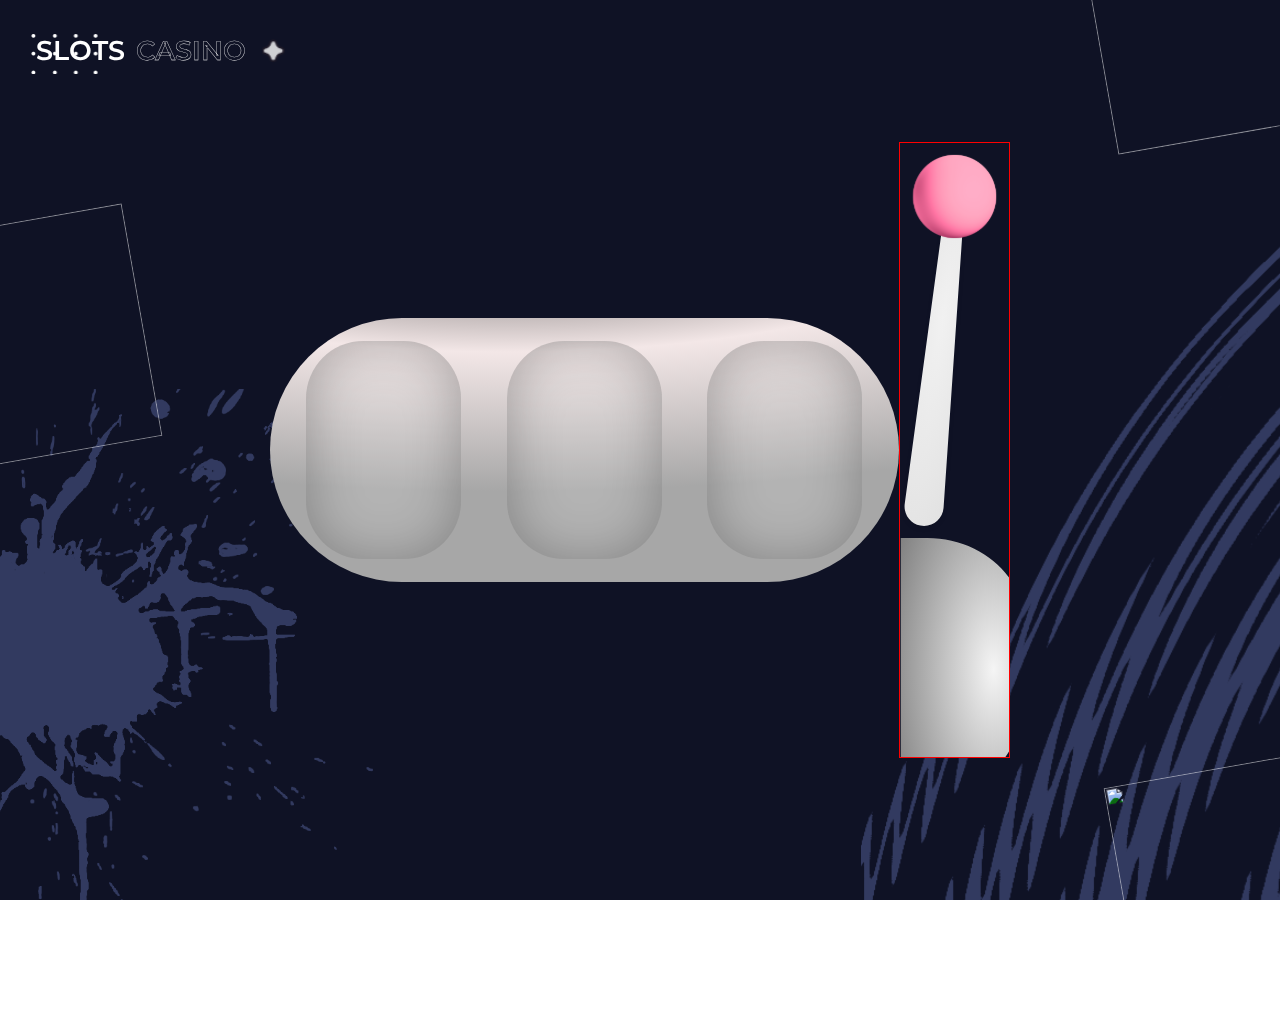
==== slots/html/index.html @ 0abb0600 "inital commit" ====
<!DOCTYPE html>
<html lang="en">
  <head>
    <meta charset="UTF-8" />
    <meta name="viewport" content="width=device-width, initial-scale=1.0" />

    <!--=============== STYLE PRELOAD ===============-->
    <link rel="preload" as="style" href="css/reset.css" />
    <link rel="preload" as="style" href="css/style.min.css" />

    <!--=============== CSS ===============-->
    <link rel="stylesheet" href="./css/reset.css" />
    <link rel="stylesheet" href="./css/style.min.css" />

    <script src="https://cdn.jsdelivr.net/npm/vue@2"></script>

    <title>Slots | --Ax-#0018 & axero44</title>
  </head>
  <body>
    <div class="content" v-if="show">
      <img src="./assets/left_splash.svg" alt="" class="left_splash" />
      <div class="right_splash"></div>
      <img src="./assets/coin.svg" alt="" class="coin left" />
      <img src="./assets/coin.svg" alt="" class="coin top_right" />
      <img src="./assets/coin.svg" alt="" class="coin bottom_right" />

      <div class="top_wrapper">
        <div class="dots"></div>
        <div class="text_wrapper">
          <div class="title">SLOTS</div>
        </div>
        <img src="./assets/star.svg" alt="" class="star" />
      </div>

      <div class="slot_wrapper">
        <div class="slot_machine">
          <div class="wheels_wrapper">
            <div class="wheel"></div>
            <div class="wheel"></div>
            <div class="wheel"></div>
          </div>
        </div>
        <div class="lever_wrapper">
          <img src="./assets/lever.svg" alt="" class="lever" />
          <div class="lever_base"></div>
        </div>
      </div>

      <!-- <img src="./assets/lever.svg" alt="" id="lever" /> -->
    </div>

    <!--=============== JQUERY ===============-->
    <script src="https://code.jquery.com/jquery-3.7.1.min.js"></script>

    <!--=============== MAIN JS ===============-->
    <script src="js/main.js"></script>
  </body>
</html>
---- slots/html/css/style.min.css ----
@import"https://fonts.googleapis.com/css2?family=Montserrat:ital,wght@0,100..900;1,100..900&display=swap";*{margin:0;padding:0;-webkit-user-select:none;-moz-user-select:none;-ms-user-select:none;user-select:none}html,body{width:100%;height:100%;overflow:hidden}.content{position:relative;display:-webkit-box;display:-ms-flexbox;display:flex;width:100%;height:100vh;background:#0f1225}.content .coin{position:absolute;width:20.226vw;height:18.443vw;z-index:1;-webkit-transform:rotate(-9.97deg);transform:rotate(-9.97deg);mix-blend-mode:hard-light}.content .coin.left{left:-9vw;top:17.5vw}.content .coin.top_right{top:-7.958vw;right:-5.874vw}.content .coin.bottom_right{bottom:-7.854vw;right:-7.906vw}.content .left_splash{position:absolute;width:72.396vw;height:40.052vw;left:-33.229vw;top:30.417vw;mix-blend-mode:soft-light}.content .right_splash{position:absolute;width:66.667vw;height:73.333vh;right:-33.906vw;bottom:0;background-image:url("../assets/right_splash.svg");-o-object-fit:fill;object-fit:fill;background-repeat:no-repeat;mix-blend-mode:soft-light}.content .top_wrapper{left:2.448vw;top:2.448vw;position:relative;width:19.583vw;height:3.125vw;display:-webkit-box;display:-ms-flexbox;display:flex;-webkit-box-align:center;-ms-flex-align:center;align-items:center}.content .top_wrapper .dots{left:0;top:.2vw;position:absolute;width:5.729vw;height:3.125vw;background-image:url("../assets/dots.png");-o-object-fit:cover;object-fit:cover;background-repeat:no-repeat}.content .top_wrapper .text_wrapper{margin-left:.4vw;overflow:visible}.content .top_wrapper .text_wrapper .title{font-family:"Montserrat";font-style:normal;font-weight:600;font-size:2.083vw;line-height:2.552vw;text-transform:uppercase;color:#fff}.content .top_wrapper .text_wrapper .title::after{margin-left:.8vw;content:"CASINO";z-index:-1;color:rgba(0,0,0,0);-webkit-text-stroke-width:.025vw;-webkit-text-stroke-color:#fff;font-family:"Montserrat";font-style:normal;font-weight:600;font-size:2.083vw;line-height:2.552vw}.content .top_wrapper .star{margin-left:1.302vw;width:1.771vw;height:1.875vw}.content .slot_wrapper{position:absolute;width:100%;height:100%;display:-webkit-box;display:-ms-flexbox;display:flex;-webkit-box-pack:center;-ms-flex-pack:center;justify-content:center;-webkit-box-align:center;-ms-flex-align:center;align-items:center}.content .slot_wrapper .slot_machine{position:relative;display:-webkit-box;display:-ms-flexbox;display:flex;-webkit-box-align:center;-ms-flex-align:center;align-items:center;-webkit-box-pack:center;-ms-flex-pack:center;justify-content:center;width:49.143vw;height:20.624vw;background:radial-gradient(157.89% 106.56% at 37.86% -41.04%, #383838 0%, #f3e7e7 50.6%, #a7a7a7 100%);border-radius:12.135vw;z-index:3}.content .slot_wrapper .slot_machine .wheels_wrapper{display:-webkit-box;display:-ms-flexbox;display:flex;-ms-flex-wrap:nowrap;flex-wrap:nowrap;-webkit-column-gap:3.578vw;-moz-column-gap:3.578vw;column-gap:3.578vw}.content .slot_wrapper .slot_machine .wheels_wrapper .wheel{width:12.105vw;height:17.058vw;background:rgba(230,230,230,.2);-webkit-box-shadow:inset 0px .208vw 4.167vw rgba(0,0,0,.28);box-shadow:inset 0px .208vw 4.167vw rgba(0,0,0,.28);border-radius:4.479vw}.content .slot_wrapper .lever_wrapper{position:relative;display:block;border:1px solid red}.content .slot_wrapper .lever_wrapper .lever_base{width:8.558vw;height:17.235vw;background-image:url("../assets/lever_base.svg");-o-object-fit:cover;object-fit:cover;background-repeat:no-repeat}#lever{position:absolute;top:5.208vw;right:5.208vw;-webkit-transform-origin:top right;transform-origin:top right;-webkit-transition:-webkit-transform .3s ease-in-out;transition:-webkit-transform .3s ease-in-out;transition:transform .3s ease-in-out;transition:transform .3s ease-in-out, -webkit-transform .3s ease-in-out}
---- slots/html/css/style.min.css ----
@import"https://fonts.googleapis.com/css2?family=Montserrat:ital,wght@0,100..900;1,100..900&display=swap";*{margin:0;padding:0;-webkit-user-select:none;-moz-user-select:none;-ms-user-select:none;user-select:none}html,body{width:100%;height:100%;overflow:hidden}.content{position:relative;display:-webkit-box;display:-ms-flexbox;display:flex;width:100%;height:100vh;background:#0f1225}.content .coin{position:absolute;width:20.226vw;height:18.443vw;z-index:1;-webkit-transform:rotate(-9.97deg);transform:rotate(-9.97deg);mix-blend-mode:hard-light}.content .coin.left{left:-9vw;top:17.5vw}.content .coin.top_right{top:-7.958vw;right:-5.874vw}.content .coin.bottom_right{bottom:-7.854vw;right:-7.906vw}.content .left_splash{position:absolute;width:72.396vw;height:40.052vw;left:-33.229vw;top:30.417vw;mix-blend-mode:soft-light}.content .right_splash{position:absolute;width:66.667vw;height:73.333vh;right:-33.906vw;bottom:0;background-image:url("../assets/right_splash.svg");-o-object-fit:fill;object-fit:fill;background-repeat:no-repeat;mix-blend-mode:soft-light}.content .top_wrapper{left:2.448vw;top:2.448vw;position:relative;width:19.583vw;height:3.125vw;display:-webkit-box;display:-ms-flexbox;display:flex;-webkit-box-align:center;-ms-flex-align:center;align-items:center}.content .top_wrapper .dots{left:0;top:.2vw;position:absolute;width:5.729vw;height:3.125vw;background-image:url("../assets/dots.png");-o-object-fit:cover;object-fit:cover;background-repeat:no-repeat}.content .top_wrapper .text_wrapper{margin-left:.4vw;overflow:visible}.content .top_wrapper .text_wrapper .title{font-family:"Montserrat";font-style:normal;font-weight:600;font-size:2.083vw;line-height:2.552vw;text-transform:uppercase;color:#fff}.content .top_wrapper .text_wrapper .title::after{margin-left:.8vw;content:"CASINO";z-index:-1;color:rgba(0,0,0,0);-webkit-text-stroke-width:.025vw;-webkit-text-stroke-color:#fff;font-family:"Montserrat";font-style:normal;font-weight:600;font-size:2.083vw;line-height:2.552vw}.content .top_wrapper .star{margin-left:1.302vw;width:1.771vw;height:1.875vw}.content .slot_wrapper{position:absolute;width:100%;height:100%;display:-webkit-box;display:-ms-flexbox;display:flex;-webkit-box-pack:center;-ms-flex-pack:center;justify-content:center;-webkit-box-align:center;-ms-flex-align:center;align-items:center}.content .slot_wrapper .slot_machine{position:relative;display:-webkit-box;display:-ms-flexbox;display:flex;-webkit-box-align:center;-ms-flex-align:center;align-items:center;-webkit-box-pack:center;-ms-flex-pack:center;justify-content:center;width:49.143vw;height:20.624vw;background:radial-gradient(157.89% 106.56% at 37.86% -41.04%, #383838 0%, #f3e7e7 50.6%, #a7a7a7 100%);border-radius:12.135vw;z-index:3}.content .slot_wrapper .slot_machine .wheels_wrapper{display:-webkit-box;display:-ms-flexbox;display:flex;-ms-flex-wrap:nowrap;flex-wrap:nowrap;-webkit-column-gap:3.578vw;-moz-column-gap:3.578vw;column-gap:3.578vw}.content .slot_wrapper .slot_machine .wheels_wrapper .wheel{width:12.105vw;height:17.058vw;background:rgba(230,230,230,.2);-webkit-box-shadow:inset 0px .208vw 4.167vw rgba(0,0,0,.28);box-shadow:inset 0px .208vw 4.167vw rgba(0,0,0,.28);border-radius:4.479vw}.content .slot_wrapper .lever_wrapper{position:relative;display:block;border:1px solid red}.content .slot_wrapper .lever_wrapper .lever_base{width:8.558vw;height:17.235vw;background-image:url("../assets/lever_base.svg");-o-object-fit:cover;object-fit:cover;background-repeat:no-repeat}#lever{position:absolute;top:5.208vw;right:5.208vw;-webkit-transform-origin:top right;transform-origin:top right;-webkit-transition:-webkit-transform .3s ease-in-out;transition:-webkit-transform .3s ease-in-out;transition:transform .3s ease-in-out;transition:transform .3s ease-in-out, -webkit-transform .3s ease-in-out}
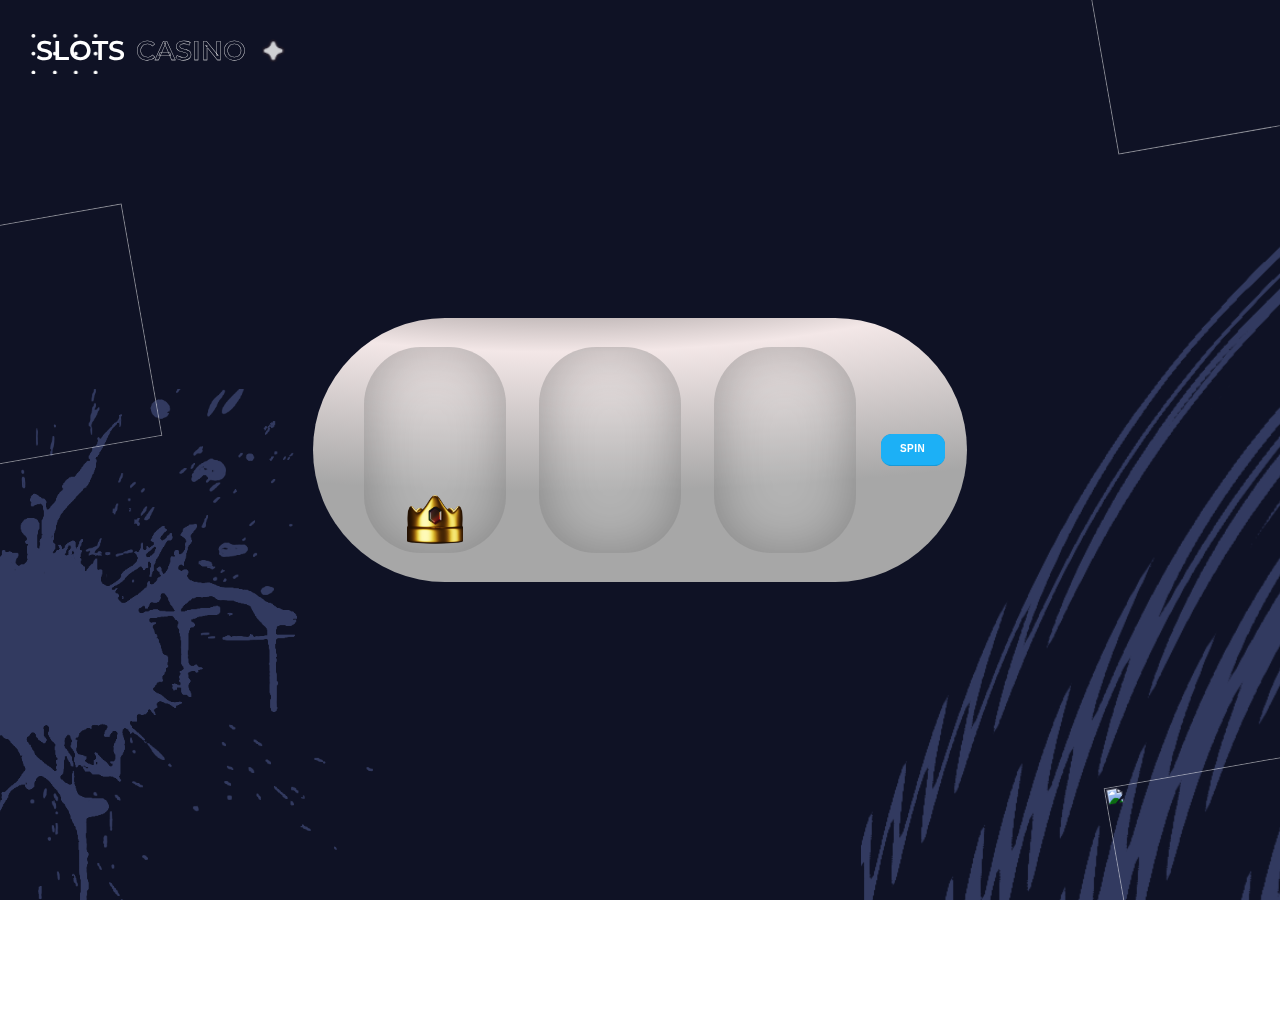
==== commit c1db76ea: "Add spin button + spin animations on the wheels" ====
--- a/slots/html/index.html
+++ b/slots/html/index.html
@@ -35,14 +35,25 @@
       <div class="slot_wrapper">
         <div class="slot_machine">
           <div class="wheels_wrapper">
-            <div class="wheel"></div>
-            <div class="wheel"></div>
-            <div class="wheel"></div>
+            <div class="wheel">
+              <div class="inside">
+                <img src="./assets/icons/crown.png" alt="" />
+                <img src="./assets/icons/umbrella.png" alt="" />
+                <img src="./assets/icons/flame.png" alt="" />
+              </div>
+            </div>
+            <div class="wheel">
+              <div class="inside"></div>
+            </div>
+            <div class="wheel">
+              <div class="inside"></div>
+            </div>
           </div>
-        </div>
-        <div class="lever_wrapper">
-          <img src="./assets/lever.svg" alt="" class="lever" />
-          <div class="lever_base"></div>
+          <div class="slot_button_wrapper">
+            <button class="spin_btn" role="button" @click="startSpin">
+              Spin
+            </button>
+          </div>
         </div>
       </div>
 
--- a/slots/html/css/style.min.css
+++ b/slots/html/css/style.min.css
@@ -1 +1 @@
-@import"https://fonts.googleapis.com/css2?family=Montserrat:ital,wght@0,100..900;1,100..900&display=swap";*{margin:0;padding:0;-webkit-user-select:none;-moz-user-select:none;-ms-user-select:none;user-select:none}html,body{width:100%;height:100%;overflow:hidden}.content{position:relative;display:-webkit-box;display:-ms-flexbox;display:flex;width:100%;height:100vh;background:#0f1225}.content .coin{position:absolute;width:20.226vw;height:18.443vw;z-index:1;-webkit-transform:rotate(-9.97deg);transform:rotate(-9.97deg);mix-blend-mode:hard-light}.content .coin.left{left:-9vw;top:17.5vw}.content .coin.top_right{top:-7.958vw;right:-5.874vw}.content .coin.bottom_right{bottom:-7.854vw;right:-7.906vw}.content .left_splash{position:absolute;width:72.396vw;height:40.052vw;left:-33.229vw;top:30.417vw;mix-blend-mode:soft-light}.content .right_splash{position:absolute;width:66.667vw;height:73.333vh;right:-33.906vw;bottom:0;background-image:url("../assets/right_splash.svg");-o-object-fit:fill;object-fit:fill;background-repeat:no-repeat;mix-blend-mode:soft-light}.content .top_wrapper{left:2.448vw;top:2.448vw;position:relative;width:19.583vw;height:3.125vw;display:-webkit-box;display:-ms-flexbox;display:flex;-webkit-box-align:center;-ms-flex-align:center;align-items:center}.content .top_wrapper .dots{left:0;top:.2vw;position:absolute;width:5.729vw;height:3.125vw;background-image:url("../assets/dots.png");-o-object-fit:cover;object-fit:cover;background-repeat:no-repeat}.content .top_wrapper .text_wrapper{margin-left:.4vw;overflow:visible}.content .top_wrapper .text_wrapper .title{font-family:"Montserrat";font-style:normal;font-weight:600;font-size:2.083vw;line-height:2.552vw;text-transform:uppercase;color:#fff}.content .top_wrapper .text_wrapper .title::after{margin-left:.8vw;content:"CASINO";z-index:-1;color:rgba(0,0,0,0);-webkit-text-stroke-width:.025vw;-webkit-text-stroke-color:#fff;font-family:"Montserrat";font-style:normal;font-weight:600;font-size:2.083vw;line-height:2.552vw}.content .top_wrapper .star{margin-left:1.302vw;width:1.771vw;height:1.875vw}.content .slot_wrapper{position:absolute;width:100%;height:100%;display:-webkit-box;display:-ms-flexbox;display:flex;-webkit-box-pack:center;-ms-flex-pack:center;justify-content:center;-webkit-box-align:center;-ms-flex-align:center;align-items:center}.content .slot_wrapper .slot_machine{position:relative;display:-webkit-box;display:-ms-flexbox;display:flex;-webkit-box-align:center;-ms-flex-align:center;align-items:center;-webkit-box-pack:center;-ms-flex-pack:center;justify-content:center;width:49.143vw;height:20.624vw;background:radial-gradient(157.89% 106.56% at 37.86% -41.04%, #383838 0%, #f3e7e7 50.6%, #a7a7a7 100%);border-radius:12.135vw;z-index:3}.content .slot_wrapper .slot_machine .wheels_wrapper{display:-webkit-box;display:-ms-flexbox;display:flex;-ms-flex-wrap:nowrap;flex-wrap:nowrap;-webkit-column-gap:3.578vw;-moz-column-gap:3.578vw;column-gap:3.578vw}.content .slot_wrapper .slot_machine .wheels_wrapper .wheel{width:12.105vw;height:17.058vw;background:rgba(230,230,230,.2);-webkit-box-shadow:inset 0px .208vw 4.167vw rgba(0,0,0,.28);box-shadow:inset 0px .208vw 4.167vw rgba(0,0,0,.28);border-radius:4.479vw}.content .slot_wrapper .lever_wrapper{position:relative;display:block;border:1px solid red}.content .slot_wrapper .lever_wrapper .lever_base{width:8.558vw;height:17.235vw;background-image:url("../assets/lever_base.svg");-o-object-fit:cover;object-fit:cover;background-repeat:no-repeat}#lever{position:absolute;top:5.208vw;right:5.208vw;-webkit-transform-origin:top right;transform-origin:top right;-webkit-transition:-webkit-transform .3s ease-in-out;transition:-webkit-transform .3s ease-in-out;transition:transform .3s ease-in-out;transition:transform .3s ease-in-out, -webkit-transform .3s ease-in-out}+@import"https://fonts.googleapis.com/css2?family=Montserrat:ital,wght@0,100..900;1,100..900&display=swap";*{margin:0;padding:0;-webkit-user-select:none;-moz-user-select:none;-ms-user-select:none;user-select:none}html,body{width:100%;height:100%;overflow:hidden}.content{position:relative;display:-webkit-box;display:-ms-flexbox;display:flex;width:100%;height:100vh;background:#0f1225}.content .coin{position:absolute;width:20.226vw;height:18.443vw;z-index:1;-webkit-transform:rotate(-9.97deg);transform:rotate(-9.97deg);mix-blend-mode:hard-light}.content .coin.left{left:-9vw;top:17.5vw}.content .coin.top_right{top:-7.958vw;right:-5.874vw}.content .coin.bottom_right{bottom:-7.854vw;right:-7.906vw}.content .left_splash{position:absolute;width:72.396vw;height:40.052vw;left:-33.229vw;top:30.417vw;mix-blend-mode:soft-light}.content .right_splash{position:absolute;width:66.667vw;height:73.333vh;right:-33.906vw;bottom:0;background-image:url("../assets/right_splash.svg");-o-object-fit:fill;object-fit:fill;background-repeat:no-repeat;mix-blend-mode:soft-light}.content .top_wrapper{left:2.448vw;top:2.448vw;position:relative;width:19.583vw;height:3.125vw;display:-webkit-box;display:-ms-flexbox;display:flex;-webkit-box-align:center;-ms-flex-align:center;align-items:center}.content .top_wrapper .dots{left:0;top:.2vw;position:absolute;width:5.729vw;height:3.125vw;background-image:url("../assets/dots.png");-o-object-fit:cover;object-fit:cover;background-repeat:no-repeat}.content .top_wrapper .text_wrapper{margin-left:.4vw;overflow:visible}.content .top_wrapper .text_wrapper .title{font-family:"Montserrat";font-style:normal;font-weight:600;font-size:2.083vw;line-height:2.552vw;text-transform:uppercase;color:#fff}.content .top_wrapper .text_wrapper .title::after{margin-left:.8vw;content:"CASINO";z-index:-1;color:rgba(0,0,0,0);-webkit-text-stroke-width:.025vw;-webkit-text-stroke-color:#fff;font-family:"Montserrat";font-style:normal;font-weight:600;font-size:2.083vw;line-height:2.552vw}.content .top_wrapper .star{margin-left:1.302vw;width:1.771vw;height:1.875vw}.content .slot_wrapper{position:absolute;width:100%;height:100%;display:-webkit-box;display:-ms-flexbox;display:flex;-webkit-box-pack:center;-ms-flex-pack:center;justify-content:center;-webkit-box-align:center;-ms-flex-align:center;align-items:center}.content .slot_wrapper .slot_machine{position:relative;display:-webkit-box;display:-ms-flexbox;display:flex;-webkit-box-align:center;-ms-flex-align:center;align-items:center;width:51.143vw;height:20.624vw;background:radial-gradient(157.89% 106.56% at 37.86% -41.04%, #383838 0%, #f3e7e7 50.6%, #a7a7a7 100%);border-radius:12.135vw;z-index:3}.content .slot_wrapper .slot_machine .wheels_wrapper{margin-left:4vw;display:-webkit-box;display:-ms-flexbox;display:flex;-ms-flex-wrap:nowrap;flex-wrap:nowrap;-webkit-column-gap:2.578vw;-moz-column-gap:2.578vw;column-gap:2.578vw}.content .slot_wrapper .slot_machine .wheels_wrapper .wheel{position:relative;width:11.105vw;height:16.058vw;background:rgba(230,230,230,.2);-webkit-box-shadow:inset 0vw .208vw 4.167vw rgba(0,0,0,.28);box-shadow:inset 0vw .208vw 4.167vw rgba(0,0,0,.28);border-radius:4.479vw;overflow:hidden}.content .slot_wrapper .slot_machine .wheels_wrapper .wheel .inside{width:100%;height:500%;position:absolute;display:grid;grid-template-columns:1fr;-webkit-box-pack:center;-ms-flex-pack:center;justify-content:center;top:0%}.content .slot_wrapper .slot_machine .wheels_wrapper .wheel .inside img{margin:auto;width:4.344vw;height:5.344vw}@-webkit-keyframes spin{0%{-webkit-transform:translateY(0);transform:translateY(0)}100%{-webkit-transform:translateY(-100%);transform:translateY(-100%)}}@keyframes spin{0%{-webkit-transform:translateY(0);transform:translateY(0)}100%{-webkit-transform:translateY(-100%);transform:translateY(-100%)}}.content .slot_wrapper .slot_button_wrapper{position:relative;width:5vw;margin-left:1.902vw}.content .slot_wrapper .slot_button_wrapper .spin_btn{-webkit-appearance:button;-moz-appearance:button;appearance:button;background-color:#1899d6;border:solid rgba(0,0,0,0);border-radius:.833vw;border-width:0 0 .208vw;-webkit-box-sizing:border-box;box-sizing:border-box;color:#fff;cursor:pointer;display:inline-block;font-family:din-round,sans-serif;font-size:.781vw;font-weight:700;letter-spacing:.042vw;line-height:1.042vw;margin:0;outline:none;overflow:visible;padding:.677vw .833vw;text-align:center;text-transform:uppercase;-ms-touch-action:manipulation;touch-action:manipulation;-webkit-transform:translateZ(0);transform:translateZ(0);-webkit-transition:-webkit-filter .2s;transition:-webkit-filter .2s;transition:filter .2s;transition:filter .2s, -webkit-filter .2s;-moz-user-select:none;-ms-user-select:none;user-select:none;-webkit-user-select:none;vertical-align:middle;white-space:nowrap;width:100%}.content .slot_wrapper .slot_button_wrapper .spin_btn:after{background-clip:padding-box;background-color:#1cb0f6;border:solid rgba(0,0,0,0);border-radius:.833vw;border-width:0 0 .208vw;bottom:-0.208vw;content:"";left:0;position:absolute;right:0;top:0;z-index:-1}.content .slot_wrapper .slot_button_wrapper .spin_btn:main,.content .slot_wrapper .slot_button_wrapper .spin_btn:focus{-webkit-user-select:auto;-moz-user-select:auto;-ms-user-select:auto;user-select:auto}.content .slot_wrapper .slot_button_wrapper .spin_btn:hover:not(:disabled){filter:brightness(1.1);-webkit-filter:brightness(1.1)}.content .slot_wrapper .slot_button_wrapper .spin_btn:disabled{cursor:auto}.content .slot_wrapper .slot_button_wrapper .spin_btn:active{border-width:.208vw 0 0;background:none}--- a/slots/html/css/style.min.css
+++ b/slots/html/css/style.min.css
@@ -1 +1 @@
-@import"https://fonts.googleapis.com/css2?family=Montserrat:ital,wght@0,100..900;1,100..900&display=swap";*{margin:0;padding:0;-webkit-user-select:none;-moz-user-select:none;-ms-user-select:none;user-select:none}html,body{width:100%;height:100%;overflow:hidden}.content{position:relative;display:-webkit-box;display:-ms-flexbox;display:flex;width:100%;height:100vh;background:#0f1225}.content .coin{position:absolute;width:20.226vw;height:18.443vw;z-index:1;-webkit-transform:rotate(-9.97deg);transform:rotate(-9.97deg);mix-blend-mode:hard-light}.content .coin.left{left:-9vw;top:17.5vw}.content .coin.top_right{top:-7.958vw;right:-5.874vw}.content .coin.bottom_right{bottom:-7.854vw;right:-7.906vw}.content .left_splash{position:absolute;width:72.396vw;height:40.052vw;left:-33.229vw;top:30.417vw;mix-blend-mode:soft-light}.content .right_splash{position:absolute;width:66.667vw;height:73.333vh;right:-33.906vw;bottom:0;background-image:url("../assets/right_splash.svg");-o-object-fit:fill;object-fit:fill;background-repeat:no-repeat;mix-blend-mode:soft-light}.content .top_wrapper{left:2.448vw;top:2.448vw;position:relative;width:19.583vw;height:3.125vw;display:-webkit-box;display:-ms-flexbox;display:flex;-webkit-box-align:center;-ms-flex-align:center;align-items:center}.content .top_wrapper .dots{left:0;top:.2vw;position:absolute;width:5.729vw;height:3.125vw;background-image:url("../assets/dots.png");-o-object-fit:cover;object-fit:cover;background-repeat:no-repeat}.content .top_wrapper .text_wrapper{margin-left:.4vw;overflow:visible}.content .top_wrapper .text_wrapper .title{font-family:"Montserrat";font-style:normal;font-weight:600;font-size:2.083vw;line-height:2.552vw;text-transform:uppercase;color:#fff}.content .top_wrapper .text_wrapper .title::after{margin-left:.8vw;content:"CASINO";z-index:-1;color:rgba(0,0,0,0);-webkit-text-stroke-width:.025vw;-webkit-text-stroke-color:#fff;font-family:"Montserrat";font-style:normal;font-weight:600;font-size:2.083vw;line-height:2.552vw}.content .top_wrapper .star{margin-left:1.302vw;width:1.771vw;height:1.875vw}.content .slot_wrapper{position:absolute;width:100%;height:100%;display:-webkit-box;display:-ms-flexbox;display:flex;-webkit-box-pack:center;-ms-flex-pack:center;justify-content:center;-webkit-box-align:center;-ms-flex-align:center;align-items:center}.content .slot_wrapper .slot_machine{position:relative;display:-webkit-box;display:-ms-flexbox;display:flex;-webkit-box-align:center;-ms-flex-align:center;align-items:center;-webkit-box-pack:center;-ms-flex-pack:center;justify-content:center;width:49.143vw;height:20.624vw;background:radial-gradient(157.89% 106.56% at 37.86% -41.04%, #383838 0%, #f3e7e7 50.6%, #a7a7a7 100%);border-radius:12.135vw;z-index:3}.content .slot_wrapper .slot_machine .wheels_wrapper{display:-webkit-box;display:-ms-flexbox;display:flex;-ms-flex-wrap:nowrap;flex-wrap:nowrap;-webkit-column-gap:3.578vw;-moz-column-gap:3.578vw;column-gap:3.578vw}.content .slot_wrapper .slot_machine .wheels_wrapper .wheel{width:12.105vw;height:17.058vw;background:rgba(230,230,230,.2);-webkit-box-shadow:inset 0px .208vw 4.167vw rgba(0,0,0,.28);box-shadow:inset 0px .208vw 4.167vw rgba(0,0,0,.28);border-radius:4.479vw}.content .slot_wrapper .lever_wrapper{position:relative;display:block;border:1px solid red}.content .slot_wrapper .lever_wrapper .lever_base{width:8.558vw;height:17.235vw;background-image:url("../assets/lever_base.svg");-o-object-fit:cover;object-fit:cover;background-repeat:no-repeat}#lever{position:absolute;top:5.208vw;right:5.208vw;-webkit-transform-origin:top right;transform-origin:top right;-webkit-transition:-webkit-transform .3s ease-in-out;transition:-webkit-transform .3s ease-in-out;transition:transform .3s ease-in-out;transition:transform .3s ease-in-out, -webkit-transform .3s ease-in-out}+@import"https://fonts.googleapis.com/css2?family=Montserrat:ital,wght@0,100..900;1,100..900&display=swap";*{margin:0;padding:0;-webkit-user-select:none;-moz-user-select:none;-ms-user-select:none;user-select:none}html,body{width:100%;height:100%;overflow:hidden}.content{position:relative;display:-webkit-box;display:-ms-flexbox;display:flex;width:100%;height:100vh;background:#0f1225}.content .coin{position:absolute;width:20.226vw;height:18.443vw;z-index:1;-webkit-transform:rotate(-9.97deg);transform:rotate(-9.97deg);mix-blend-mode:hard-light}.content .coin.left{left:-9vw;top:17.5vw}.content .coin.top_right{top:-7.958vw;right:-5.874vw}.content .coin.bottom_right{bottom:-7.854vw;right:-7.906vw}.content .left_splash{position:absolute;width:72.396vw;height:40.052vw;left:-33.229vw;top:30.417vw;mix-blend-mode:soft-light}.content .right_splash{position:absolute;width:66.667vw;height:73.333vh;right:-33.906vw;bottom:0;background-image:url("../assets/right_splash.svg");-o-object-fit:fill;object-fit:fill;background-repeat:no-repeat;mix-blend-mode:soft-light}.content .top_wrapper{left:2.448vw;top:2.448vw;position:relative;width:19.583vw;height:3.125vw;display:-webkit-box;display:-ms-flexbox;display:flex;-webkit-box-align:center;-ms-flex-align:center;align-items:center}.content .top_wrapper .dots{left:0;top:.2vw;position:absolute;width:5.729vw;height:3.125vw;background-image:url("../assets/dots.png");-o-object-fit:cover;object-fit:cover;background-repeat:no-repeat}.content .top_wrapper .text_wrapper{margin-left:.4vw;overflow:visible}.content .top_wrapper .text_wrapper .title{font-family:"Montserrat";font-style:normal;font-weight:600;font-size:2.083vw;line-height:2.552vw;text-transform:uppercase;color:#fff}.content .top_wrapper .text_wrapper .title::after{margin-left:.8vw;content:"CASINO";z-index:-1;color:rgba(0,0,0,0);-webkit-text-stroke-width:.025vw;-webkit-text-stroke-color:#fff;font-family:"Montserrat";font-style:normal;font-weight:600;font-size:2.083vw;line-height:2.552vw}.content .top_wrapper .star{margin-left:1.302vw;width:1.771vw;height:1.875vw}.content .slot_wrapper{position:absolute;width:100%;height:100%;display:-webkit-box;display:-ms-flexbox;display:flex;-webkit-box-pack:center;-ms-flex-pack:center;justify-content:center;-webkit-box-align:center;-ms-flex-align:center;align-items:center}.content .slot_wrapper .slot_machine{position:relative;display:-webkit-box;display:-ms-flexbox;display:flex;-webkit-box-align:center;-ms-flex-align:center;align-items:center;width:51.143vw;height:20.624vw;background:radial-gradient(157.89% 106.56% at 37.86% -41.04%, #383838 0%, #f3e7e7 50.6%, #a7a7a7 100%);border-radius:12.135vw;z-index:3}.content .slot_wrapper .slot_machine .wheels_wrapper{margin-left:4vw;display:-webkit-box;display:-ms-flexbox;display:flex;-ms-flex-wrap:nowrap;flex-wrap:nowrap;-webkit-column-gap:2.578vw;-moz-column-gap:2.578vw;column-gap:2.578vw}.content .slot_wrapper .slot_machine .wheels_wrapper .wheel{position:relative;width:11.105vw;height:16.058vw;background:rgba(230,230,230,.2);-webkit-box-shadow:inset 0vw .208vw 4.167vw rgba(0,0,0,.28);box-shadow:inset 0vw .208vw 4.167vw rgba(0,0,0,.28);border-radius:4.479vw;overflow:hidden}.content .slot_wrapper .slot_machine .wheels_wrapper .wheel .inside{width:100%;height:500%;position:absolute;display:grid;grid-template-columns:1fr;-webkit-box-pack:center;-ms-flex-pack:center;justify-content:center;top:0%}.content .slot_wrapper .slot_machine .wheels_wrapper .wheel .inside img{margin:auto;width:4.344vw;height:5.344vw}@-webkit-keyframes spin{0%{-webkit-transform:translateY(0);transform:translateY(0)}100%{-webkit-transform:translateY(-100%);transform:translateY(-100%)}}@keyframes spin{0%{-webkit-transform:translateY(0);transform:translateY(0)}100%{-webkit-transform:translateY(-100%);transform:translateY(-100%)}}.content .slot_wrapper .slot_button_wrapper{position:relative;width:5vw;margin-left:1.902vw}.content .slot_wrapper .slot_button_wrapper .spin_btn{-webkit-appearance:button;-moz-appearance:button;appearance:button;background-color:#1899d6;border:solid rgba(0,0,0,0);border-radius:.833vw;border-width:0 0 .208vw;-webkit-box-sizing:border-box;box-sizing:border-box;color:#fff;cursor:pointer;display:inline-block;font-family:din-round,sans-serif;font-size:.781vw;font-weight:700;letter-spacing:.042vw;line-height:1.042vw;margin:0;outline:none;overflow:visible;padding:.677vw .833vw;text-align:center;text-transform:uppercase;-ms-touch-action:manipulation;touch-action:manipulation;-webkit-transform:translateZ(0);transform:translateZ(0);-webkit-transition:-webkit-filter .2s;transition:-webkit-filter .2s;transition:filter .2s;transition:filter .2s, -webkit-filter .2s;-moz-user-select:none;-ms-user-select:none;user-select:none;-webkit-user-select:none;vertical-align:middle;white-space:nowrap;width:100%}.content .slot_wrapper .slot_button_wrapper .spin_btn:after{background-clip:padding-box;background-color:#1cb0f6;border:solid rgba(0,0,0,0);border-radius:.833vw;border-width:0 0 .208vw;bottom:-0.208vw;content:"";left:0;position:absolute;right:0;top:0;z-index:-1}.content .slot_wrapper .slot_button_wrapper .spin_btn:main,.content .slot_wrapper .slot_button_wrapper .spin_btn:focus{-webkit-user-select:auto;-moz-user-select:auto;-ms-user-select:auto;user-select:auto}.content .slot_wrapper .slot_button_wrapper .spin_btn:hover:not(:disabled){filter:brightness(1.1);-webkit-filter:brightness(1.1)}.content .slot_wrapper .slot_button_wrapper .spin_btn:disabled{cursor:auto}.content .slot_wrapper .slot_button_wrapper .spin_btn:active{border-width:.208vw 0 0;background:none}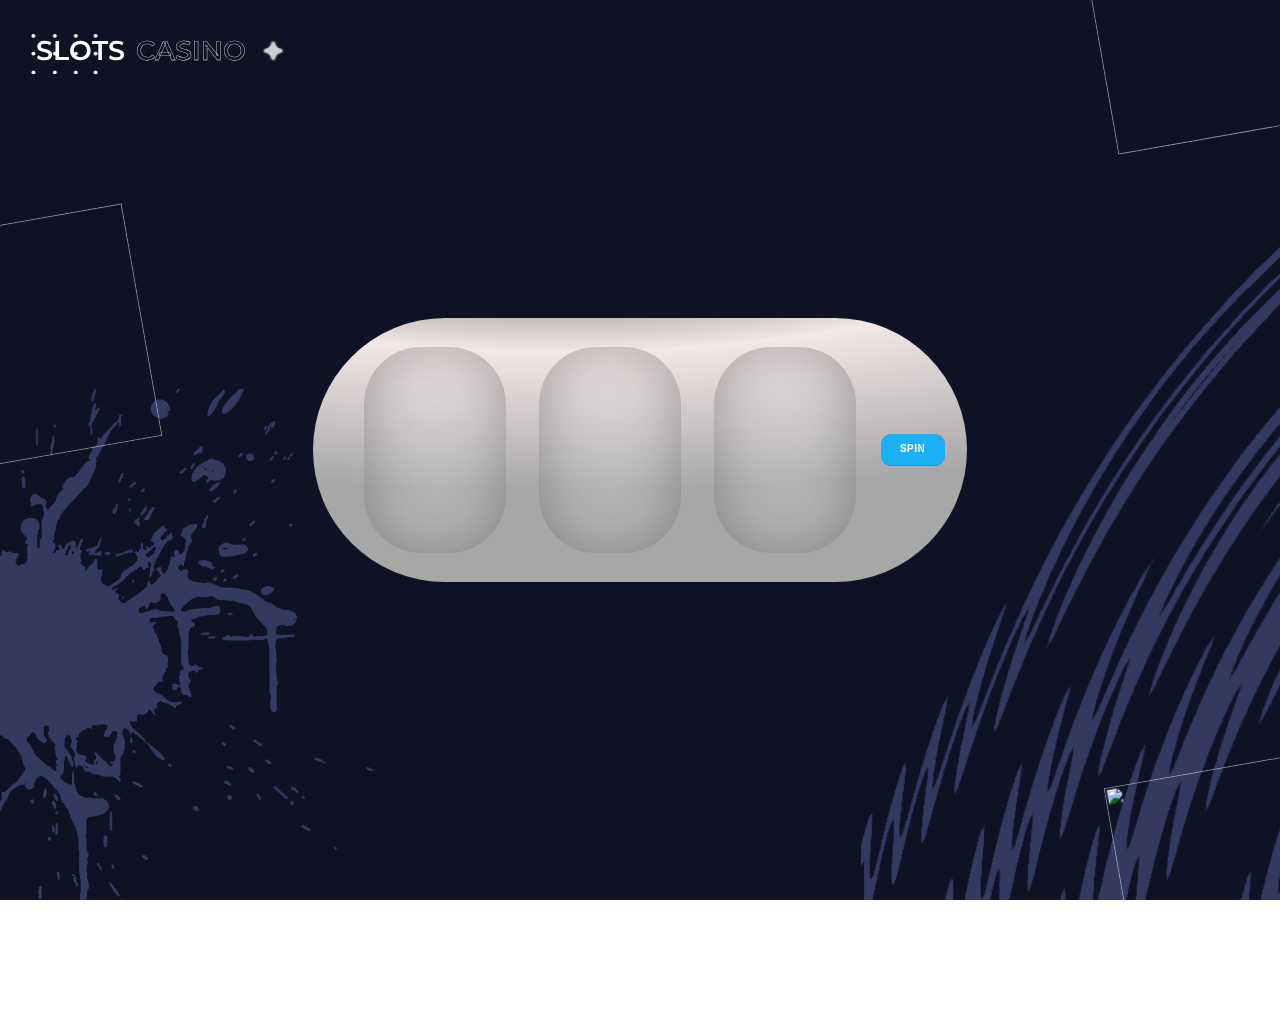
==== commit 59e2e367: "Improved animations + Config file for customization" ====
--- a/slots/html/index.html
+++ b/slots/html/index.html
@@ -36,11 +36,7 @@
         <div class="slot_machine">
           <div class="wheels_wrapper">
             <div class="wheel">
-              <div class="inside">
-                <img src="./assets/icons/crown.png" alt="" />
-                <img src="./assets/icons/umbrella.png" alt="" />
-                <img src="./assets/icons/flame.png" alt="" />
-              </div>
+              <div class="inside"></div>
             </div>
             <div class="wheel">
               <div class="inside"></div>
@@ -64,6 +60,7 @@
     <script src="https://code.jquery.com/jquery-3.7.1.min.js"></script>
 
     <!--=============== MAIN JS ===============-->
+    <script src="js/config.js"></script>
     <script src="js/main.js"></script>
   </body>
 </html>
--- a/slots/html/css/style.min.css
+++ b/slots/html/css/style.min.css
@@ -1 +1 @@
-@import"https://fonts.googleapis.com/css2?family=Montserrat:ital,wght@0,100..900;1,100..900&display=swap";*{margin:0;padding:0;-webkit-user-select:none;-moz-user-select:none;-ms-user-select:none;user-select:none}html,body{width:100%;height:100%;overflow:hidden}.content{position:relative;display:-webkit-box;display:-ms-flexbox;display:flex;width:100%;height:100vh;background:#0f1225}.content .coin{position:absolute;width:20.226vw;height:18.443vw;z-index:1;-webkit-transform:rotate(-9.97deg);transform:rotate(-9.97deg);mix-blend-mode:hard-light}.content .coin.left{left:-9vw;top:17.5vw}.content .coin.top_right{top:-7.958vw;right:-5.874vw}.content .coin.bottom_right{bottom:-7.854vw;right:-7.906vw}.content .left_splash{position:absolute;width:72.396vw;height:40.052vw;left:-33.229vw;top:30.417vw;mix-blend-mode:soft-light}.content .right_splash{position:absolute;width:66.667vw;height:73.333vh;right:-33.906vw;bottom:0;background-image:url("../assets/right_splash.svg");-o-object-fit:fill;object-fit:fill;background-repeat:no-repeat;mix-blend-mode:soft-light}.content .top_wrapper{left:2.448vw;top:2.448vw;position:relative;width:19.583vw;height:3.125vw;display:-webkit-box;display:-ms-flexbox;display:flex;-webkit-box-align:center;-ms-flex-align:center;align-items:center}.content .top_wrapper .dots{left:0;top:.2vw;position:absolute;width:5.729vw;height:3.125vw;background-image:url("../assets/dots.png");-o-object-fit:cover;object-fit:cover;background-repeat:no-repeat}.content .top_wrapper .text_wrapper{margin-left:.4vw;overflow:visible}.content .top_wrapper .text_wrapper .title{font-family:"Montserrat";font-style:normal;font-weight:600;font-size:2.083vw;line-height:2.552vw;text-transform:uppercase;color:#fff}.content .top_wrapper .text_wrapper .title::after{margin-left:.8vw;content:"CASINO";z-index:-1;color:rgba(0,0,0,0);-webkit-text-stroke-width:.025vw;-webkit-text-stroke-color:#fff;font-family:"Montserrat";font-style:normal;font-weight:600;font-size:2.083vw;line-height:2.552vw}.content .top_wrapper .star{margin-left:1.302vw;width:1.771vw;height:1.875vw}.content .slot_wrapper{position:absolute;width:100%;height:100%;display:-webkit-box;display:-ms-flexbox;display:flex;-webkit-box-pack:center;-ms-flex-pack:center;justify-content:center;-webkit-box-align:center;-ms-flex-align:center;align-items:center}.content .slot_wrapper .slot_machine{position:relative;display:-webkit-box;display:-ms-flexbox;display:flex;-webkit-box-align:center;-ms-flex-align:center;align-items:center;width:51.143vw;height:20.624vw;background:radial-gradient(157.89% 106.56% at 37.86% -41.04%, #383838 0%, #f3e7e7 50.6%, #a7a7a7 100%);border-radius:12.135vw;z-index:3}.content .slot_wrapper .slot_machine .wheels_wrapper{margin-left:4vw;display:-webkit-box;display:-ms-flexbox;display:flex;-ms-flex-wrap:nowrap;flex-wrap:nowrap;-webkit-column-gap:2.578vw;-moz-column-gap:2.578vw;column-gap:2.578vw}.content .slot_wrapper .slot_machine .wheels_wrapper .wheel{position:relative;width:11.105vw;height:16.058vw;background:rgba(230,230,230,.2);-webkit-box-shadow:inset 0vw .208vw 4.167vw rgba(0,0,0,.28);box-shadow:inset 0vw .208vw 4.167vw rgba(0,0,0,.28);border-radius:4.479vw;overflow:hidden}.content .slot_wrapper .slot_machine .wheels_wrapper .wheel .inside{width:100%;height:500%;position:absolute;display:grid;grid-template-columns:1fr;-webkit-box-pack:center;-ms-flex-pack:center;justify-content:center;top:0%}.content .slot_wrapper .slot_machine .wheels_wrapper .wheel .inside img{margin:auto;width:4.344vw;height:5.344vw}@-webkit-keyframes spin{0%{-webkit-transform:translateY(0);transform:translateY(0)}100%{-webkit-transform:translateY(-100%);transform:translateY(-100%)}}@keyframes spin{0%{-webkit-transform:translateY(0);transform:translateY(0)}100%{-webkit-transform:translateY(-100%);transform:translateY(-100%)}}.content .slot_wrapper .slot_button_wrapper{position:relative;width:5vw;margin-left:1.902vw}.content .slot_wrapper .slot_button_wrapper .spin_btn{-webkit-appearance:button;-moz-appearance:button;appearance:button;background-color:#1899d6;border:solid rgba(0,0,0,0);border-radius:.833vw;border-width:0 0 .208vw;-webkit-box-sizing:border-box;box-sizing:border-box;color:#fff;cursor:pointer;display:inline-block;font-family:din-round,sans-serif;font-size:.781vw;font-weight:700;letter-spacing:.042vw;line-height:1.042vw;margin:0;outline:none;overflow:visible;padding:.677vw .833vw;text-align:center;text-transform:uppercase;-ms-touch-action:manipulation;touch-action:manipulation;-webkit-transform:translateZ(0);transform:translateZ(0);-webkit-transition:-webkit-filter .2s;transition:-webkit-filter .2s;transition:filter .2s;transition:filter .2s, -webkit-filter .2s;-moz-user-select:none;-ms-user-select:none;user-select:none;-webkit-user-select:none;vertical-align:middle;white-space:nowrap;width:100%}.content .slot_wrapper .slot_button_wrapper .spin_btn:after{background-clip:padding-box;background-color:#1cb0f6;border:solid rgba(0,0,0,0);border-radius:.833vw;border-width:0 0 .208vw;bottom:-0.208vw;content:"";left:0;position:absolute;right:0;top:0;z-index:-1}.content .slot_wrapper .slot_button_wrapper .spin_btn:main,.content .slot_wrapper .slot_button_wrapper .spin_btn:focus{-webkit-user-select:auto;-moz-user-select:auto;-ms-user-select:auto;user-select:auto}.content .slot_wrapper .slot_button_wrapper .spin_btn:hover:not(:disabled){filter:brightness(1.1);-webkit-filter:brightness(1.1)}.content .slot_wrapper .slot_button_wrapper .spin_btn:disabled{cursor:auto}.content .slot_wrapper .slot_button_wrapper .spin_btn:active{border-width:.208vw 0 0;background:none}+@import"https://fonts.googleapis.com/css2?family=Montserrat:ital,wght@0,100..900;1,100..900&display=swap";*{margin:0;padding:0;-webkit-user-select:none;-moz-user-select:none;-ms-user-select:none;user-select:none}html,body{width:100%;height:100%;overflow:hidden}.content{position:relative;display:-webkit-box;display:-ms-flexbox;display:flex;width:100%;height:100vh;background:#0f1225}.content .coin{position:absolute;width:20.226vw;height:18.443vw;z-index:1;-webkit-transform:rotate(-9.97deg);transform:rotate(-9.97deg);mix-blend-mode:hard-light}.content .coin.left{left:-9vw;top:17.5vw}.content .coin.top_right{top:-7.958vw;right:-5.874vw}.content .coin.bottom_right{bottom:-7.854vw;right:-7.906vw}.content .left_splash{position:absolute;width:72.396vw;height:40.052vw;left:-33.229vw;top:30.417vw;mix-blend-mode:soft-light}.content .right_splash{position:absolute;width:66.667vw;height:73.333vh;right:-33.906vw;bottom:0;background-image:url("../assets/right_splash.svg");-o-object-fit:fill;object-fit:fill;background-repeat:no-repeat;mix-blend-mode:soft-light}.content .top_wrapper{left:2.448vw;top:2.448vw;position:relative;width:19.583vw;height:3.125vw;display:-webkit-box;display:-ms-flexbox;display:flex;-webkit-box-align:center;-ms-flex-align:center;align-items:center}.content .top_wrapper .dots{left:0;top:.2vw;position:absolute;width:5.729vw;height:3.125vw;background-image:url("../assets/dots.png");-o-object-fit:cover;object-fit:cover;background-repeat:no-repeat}.content .top_wrapper .text_wrapper{margin-left:.4vw;overflow:visible}.content .top_wrapper .text_wrapper .title{font-family:"Montserrat";font-style:normal;font-weight:600;font-size:2.083vw;line-height:2.552vw;text-transform:uppercase;color:#fff}.content .top_wrapper .text_wrapper .title::after{margin-left:.8vw;content:"CASINO";z-index:-1;color:rgba(0,0,0,0);-webkit-text-stroke-width:.025vw;-webkit-text-stroke-color:#fff;font-family:"Montserrat";font-style:normal;font-weight:600;font-size:2.083vw;line-height:2.552vw}.content .top_wrapper .star{margin-left:1.302vw;width:1.771vw;height:1.875vw}.content .slot_wrapper{position:absolute;width:100%;height:100%;display:-webkit-box;display:-ms-flexbox;display:flex;-webkit-box-pack:center;-ms-flex-pack:center;justify-content:center;-webkit-box-align:center;-ms-flex-align:center;align-items:center}.content .slot_wrapper .slot_machine{position:relative;display:-webkit-box;display:-ms-flexbox;display:flex;-webkit-box-align:center;-ms-flex-align:center;align-items:center;width:51.143vw;height:20.624vw;background:radial-gradient(157.89% 106.56% at 37.86% -41.04%, #383838 0%, #f3e7e7 50.6%, #a7a7a7 100%);border-radius:12.135vw;z-index:3}.content .slot_wrapper .slot_machine .wheels_wrapper{margin-left:4vw;display:-webkit-box;display:-ms-flexbox;display:flex;-ms-flex-wrap:nowrap;flex-wrap:nowrap;-webkit-column-gap:2.578vw;-moz-column-gap:2.578vw;column-gap:2.578vw}.content .slot_wrapper .slot_machine .wheels_wrapper .wheel{position:relative;width:11.105vw;height:16.058vw;background:rgba(230,230,230,.2);-webkit-box-shadow:inset 0vw .208vw 4.167vw rgba(0,0,0,.28);box-shadow:inset 0vw .208vw 4.167vw rgba(0,0,0,.28);border-radius:4.479vw;overflow:hidden}.content .slot_wrapper .slot_machine .wheels_wrapper .wheel .inside{width:100%;height:500%;position:absolute;display:grid;grid-template-columns:1fr;-webkit-box-pack:center;-ms-flex-pack:center;justify-content:center;bottom:0%}.content .slot_wrapper .slot_machine .wheels_wrapper .wheel .inside img{margin:auto;width:4.344vw;height:5.344vw}@-webkit-keyframes spin{0%{-webkit-transform:translateY(0);transform:translateY(0)}100%{-webkit-transform:translateY(100%);transform:translateY(100%)}}@keyframes spin{0%{-webkit-transform:translateY(0);transform:translateY(0)}100%{-webkit-transform:translateY(100%);transform:translateY(100%)}}.content .slot_wrapper .slot_button_wrapper{position:relative;width:5vw;margin-left:1.902vw}.content .slot_wrapper .slot_button_wrapper .spin_btn{-webkit-appearance:button;-moz-appearance:button;appearance:button;background-color:#1899d6;border:solid rgba(0,0,0,0);border-radius:.833vw;border-width:0 0 .208vw;-webkit-box-sizing:border-box;box-sizing:border-box;color:#fff;cursor:pointer;display:inline-block;font-family:din-round,sans-serif;font-size:.781vw;font-weight:700;letter-spacing:.042vw;line-height:1.042vw;margin:0;outline:none;overflow:visible;padding:.677vw .833vw;text-align:center;text-transform:uppercase;-ms-touch-action:manipulation;touch-action:manipulation;-webkit-transform:translateZ(0);transform:translateZ(0);-webkit-transition:-webkit-filter .2s;transition:-webkit-filter .2s;transition:filter .2s;transition:filter .2s, -webkit-filter .2s;-moz-user-select:none;-ms-user-select:none;user-select:none;-webkit-user-select:none;vertical-align:middle;white-space:nowrap;width:100%}.content .slot_wrapper .slot_button_wrapper .spin_btn:after{background-clip:padding-box;background-color:#1cb0f6;border:solid rgba(0,0,0,0);border-radius:.833vw;border-width:0 0 .208vw;bottom:-0.208vw;content:"";left:0;position:absolute;right:0;top:0;z-index:-1}.content .slot_wrapper .slot_button_wrapper .spin_btn:main,.content .slot_wrapper .slot_button_wrapper .spin_btn:focus{-webkit-user-select:auto;-moz-user-select:auto;-ms-user-select:auto;user-select:auto}.content .slot_wrapper .slot_button_wrapper .spin_btn:hover:not(:disabled){filter:brightness(1.1);-webkit-filter:brightness(1.1)}.content .slot_wrapper .slot_button_wrapper .spin_btn:disabled{cursor:auto}.content .slot_wrapper .slot_button_wrapper .spin_btn:active{border-width:.208vw 0 0;background:none}--- a/slots/html/css/style.min.css
+++ b/slots/html/css/style.min.css
@@ -1 +1 @@
-@import"https://fonts.googleapis.com/css2?family=Montserrat:ital,wght@0,100..900;1,100..900&display=swap";*{margin:0;padding:0;-webkit-user-select:none;-moz-user-select:none;-ms-user-select:none;user-select:none}html,body{width:100%;height:100%;overflow:hidden}.content{position:relative;display:-webkit-box;display:-ms-flexbox;display:flex;width:100%;height:100vh;background:#0f1225}.content .coin{position:absolute;width:20.226vw;height:18.443vw;z-index:1;-webkit-transform:rotate(-9.97deg);transform:rotate(-9.97deg);mix-blend-mode:hard-light}.content .coin.left{left:-9vw;top:17.5vw}.content .coin.top_right{top:-7.958vw;right:-5.874vw}.content .coin.bottom_right{bottom:-7.854vw;right:-7.906vw}.content .left_splash{position:absolute;width:72.396vw;height:40.052vw;left:-33.229vw;top:30.417vw;mix-blend-mode:soft-light}.content .right_splash{position:absolute;width:66.667vw;height:73.333vh;right:-33.906vw;bottom:0;background-image:url("../assets/right_splash.svg");-o-object-fit:fill;object-fit:fill;background-repeat:no-repeat;mix-blend-mode:soft-light}.content .top_wrapper{left:2.448vw;top:2.448vw;position:relative;width:19.583vw;height:3.125vw;display:-webkit-box;display:-ms-flexbox;display:flex;-webkit-box-align:center;-ms-flex-align:center;align-items:center}.content .top_wrapper .dots{left:0;top:.2vw;position:absolute;width:5.729vw;height:3.125vw;background-image:url("../assets/dots.png");-o-object-fit:cover;object-fit:cover;background-repeat:no-repeat}.content .top_wrapper .text_wrapper{margin-left:.4vw;overflow:visible}.content .top_wrapper .text_wrapper .title{font-family:"Montserrat";font-style:normal;font-weight:600;font-size:2.083vw;line-height:2.552vw;text-transform:uppercase;color:#fff}.content .top_wrapper .text_wrapper .title::after{margin-left:.8vw;content:"CASINO";z-index:-1;color:rgba(0,0,0,0);-webkit-text-stroke-width:.025vw;-webkit-text-stroke-color:#fff;font-family:"Montserrat";font-style:normal;font-weight:600;font-size:2.083vw;line-height:2.552vw}.content .top_wrapper .star{margin-left:1.302vw;width:1.771vw;height:1.875vw}.content .slot_wrapper{position:absolute;width:100%;height:100%;display:-webkit-box;display:-ms-flexbox;display:flex;-webkit-box-pack:center;-ms-flex-pack:center;justify-content:center;-webkit-box-align:center;-ms-flex-align:center;align-items:center}.content .slot_wrapper .slot_machine{position:relative;display:-webkit-box;display:-ms-flexbox;display:flex;-webkit-box-align:center;-ms-flex-align:center;align-items:center;width:51.143vw;height:20.624vw;background:radial-gradient(157.89% 106.56% at 37.86% -41.04%, #383838 0%, #f3e7e7 50.6%, #a7a7a7 100%);border-radius:12.135vw;z-index:3}.content .slot_wrapper .slot_machine .wheels_wrapper{margin-left:4vw;display:-webkit-box;display:-ms-flexbox;display:flex;-ms-flex-wrap:nowrap;flex-wrap:nowrap;-webkit-column-gap:2.578vw;-moz-column-gap:2.578vw;column-gap:2.578vw}.content .slot_wrapper .slot_machine .wheels_wrapper .wheel{position:relative;width:11.105vw;height:16.058vw;background:rgba(230,230,230,.2);-webkit-box-shadow:inset 0vw .208vw 4.167vw rgba(0,0,0,.28);box-shadow:inset 0vw .208vw 4.167vw rgba(0,0,0,.28);border-radius:4.479vw;overflow:hidden}.content .slot_wrapper .slot_machine .wheels_wrapper .wheel .inside{width:100%;height:500%;position:absolute;display:grid;grid-template-columns:1fr;-webkit-box-pack:center;-ms-flex-pack:center;justify-content:center;top:0%}.content .slot_wrapper .slot_machine .wheels_wrapper .wheel .inside img{margin:auto;width:4.344vw;height:5.344vw}@-webkit-keyframes spin{0%{-webkit-transform:translateY(0);transform:translateY(0)}100%{-webkit-transform:translateY(-100%);transform:translateY(-100%)}}@keyframes spin{0%{-webkit-transform:translateY(0);transform:translateY(0)}100%{-webkit-transform:translateY(-100%);transform:translateY(-100%)}}.content .slot_wrapper .slot_button_wrapper{position:relative;width:5vw;margin-left:1.902vw}.content .slot_wrapper .slot_button_wrapper .spin_btn{-webkit-appearance:button;-moz-appearance:button;appearance:button;background-color:#1899d6;border:solid rgba(0,0,0,0);border-radius:.833vw;border-width:0 0 .208vw;-webkit-box-sizing:border-box;box-sizing:border-box;color:#fff;cursor:pointer;display:inline-block;font-family:din-round,sans-serif;font-size:.781vw;font-weight:700;letter-spacing:.042vw;line-height:1.042vw;margin:0;outline:none;overflow:visible;padding:.677vw .833vw;text-align:center;text-transform:uppercase;-ms-touch-action:manipulation;touch-action:manipulation;-webkit-transform:translateZ(0);transform:translateZ(0);-webkit-transition:-webkit-filter .2s;transition:-webkit-filter .2s;transition:filter .2s;transition:filter .2s, -webkit-filter .2s;-moz-user-select:none;-ms-user-select:none;user-select:none;-webkit-user-select:none;vertical-align:middle;white-space:nowrap;width:100%}.content .slot_wrapper .slot_button_wrapper .spin_btn:after{background-clip:padding-box;background-color:#1cb0f6;border:solid rgba(0,0,0,0);border-radius:.833vw;border-width:0 0 .208vw;bottom:-0.208vw;content:"";left:0;position:absolute;right:0;top:0;z-index:-1}.content .slot_wrapper .slot_button_wrapper .spin_btn:main,.content .slot_wrapper .slot_button_wrapper .spin_btn:focus{-webkit-user-select:auto;-moz-user-select:auto;-ms-user-select:auto;user-select:auto}.content .slot_wrapper .slot_button_wrapper .spin_btn:hover:not(:disabled){filter:brightness(1.1);-webkit-filter:brightness(1.1)}.content .slot_wrapper .slot_button_wrapper .spin_btn:disabled{cursor:auto}.content .slot_wrapper .slot_button_wrapper .spin_btn:active{border-width:.208vw 0 0;background:none}+@import"https://fonts.googleapis.com/css2?family=Montserrat:ital,wght@0,100..900;1,100..900&display=swap";*{margin:0;padding:0;-webkit-user-select:none;-moz-user-select:none;-ms-user-select:none;user-select:none}html,body{width:100%;height:100%;overflow:hidden}.content{position:relative;display:-webkit-box;display:-ms-flexbox;display:flex;width:100%;height:100vh;background:#0f1225}.content .coin{position:absolute;width:20.226vw;height:18.443vw;z-index:1;-webkit-transform:rotate(-9.97deg);transform:rotate(-9.97deg);mix-blend-mode:hard-light}.content .coin.left{left:-9vw;top:17.5vw}.content .coin.top_right{top:-7.958vw;right:-5.874vw}.content .coin.bottom_right{bottom:-7.854vw;right:-7.906vw}.content .left_splash{position:absolute;width:72.396vw;height:40.052vw;left:-33.229vw;top:30.417vw;mix-blend-mode:soft-light}.content .right_splash{position:absolute;width:66.667vw;height:73.333vh;right:-33.906vw;bottom:0;background-image:url("../assets/right_splash.svg");-o-object-fit:fill;object-fit:fill;background-repeat:no-repeat;mix-blend-mode:soft-light}.content .top_wrapper{left:2.448vw;top:2.448vw;position:relative;width:19.583vw;height:3.125vw;display:-webkit-box;display:-ms-flexbox;display:flex;-webkit-box-align:center;-ms-flex-align:center;align-items:center}.content .top_wrapper .dots{left:0;top:.2vw;position:absolute;width:5.729vw;height:3.125vw;background-image:url("../assets/dots.png");-o-object-fit:cover;object-fit:cover;background-repeat:no-repeat}.content .top_wrapper .text_wrapper{margin-left:.4vw;overflow:visible}.content .top_wrapper .text_wrapper .title{font-family:"Montserrat";font-style:normal;font-weight:600;font-size:2.083vw;line-height:2.552vw;text-transform:uppercase;color:#fff}.content .top_wrapper .text_wrapper .title::after{margin-left:.8vw;content:"CASINO";z-index:-1;color:rgba(0,0,0,0);-webkit-text-stroke-width:.025vw;-webkit-text-stroke-color:#fff;font-family:"Montserrat";font-style:normal;font-weight:600;font-size:2.083vw;line-height:2.552vw}.content .top_wrapper .star{margin-left:1.302vw;width:1.771vw;height:1.875vw}.content .slot_wrapper{position:absolute;width:100%;height:100%;display:-webkit-box;display:-ms-flexbox;display:flex;-webkit-box-pack:center;-ms-flex-pack:center;justify-content:center;-webkit-box-align:center;-ms-flex-align:center;align-items:center}.content .slot_wrapper .slot_machine{position:relative;display:-webkit-box;display:-ms-flexbox;display:flex;-webkit-box-align:center;-ms-flex-align:center;align-items:center;width:51.143vw;height:20.624vw;background:radial-gradient(157.89% 106.56% at 37.86% -41.04%, #383838 0%, #f3e7e7 50.6%, #a7a7a7 100%);border-radius:12.135vw;z-index:3}.content .slot_wrapper .slot_machine .wheels_wrapper{margin-left:4vw;display:-webkit-box;display:-ms-flexbox;display:flex;-ms-flex-wrap:nowrap;flex-wrap:nowrap;-webkit-column-gap:2.578vw;-moz-column-gap:2.578vw;column-gap:2.578vw}.content .slot_wrapper .slot_machine .wheels_wrapper .wheel{position:relative;width:11.105vw;height:16.058vw;background:rgba(230,230,230,.2);-webkit-box-shadow:inset 0vw .208vw 4.167vw rgba(0,0,0,.28);box-shadow:inset 0vw .208vw 4.167vw rgba(0,0,0,.28);border-radius:4.479vw;overflow:hidden}.content .slot_wrapper .slot_machine .wheels_wrapper .wheel .inside{width:100%;height:500%;position:absolute;display:grid;grid-template-columns:1fr;-webkit-box-pack:center;-ms-flex-pack:center;justify-content:center;bottom:0%}.content .slot_wrapper .slot_machine .wheels_wrapper .wheel .inside img{margin:auto;width:4.344vw;height:5.344vw}@-webkit-keyframes spin{0%{-webkit-transform:translateY(0);transform:translateY(0)}100%{-webkit-transform:translateY(100%);transform:translateY(100%)}}@keyframes spin{0%{-webkit-transform:translateY(0);transform:translateY(0)}100%{-webkit-transform:translateY(100%);transform:translateY(100%)}}.content .slot_wrapper .slot_button_wrapper{position:relative;width:5vw;margin-left:1.902vw}.content .slot_wrapper .slot_button_wrapper .spin_btn{-webkit-appearance:button;-moz-appearance:button;appearance:button;background-color:#1899d6;border:solid rgba(0,0,0,0);border-radius:.833vw;border-width:0 0 .208vw;-webkit-box-sizing:border-box;box-sizing:border-box;color:#fff;cursor:pointer;display:inline-block;font-family:din-round,sans-serif;font-size:.781vw;font-weight:700;letter-spacing:.042vw;line-height:1.042vw;margin:0;outline:none;overflow:visible;padding:.677vw .833vw;text-align:center;text-transform:uppercase;-ms-touch-action:manipulation;touch-action:manipulation;-webkit-transform:translateZ(0);transform:translateZ(0);-webkit-transition:-webkit-filter .2s;transition:-webkit-filter .2s;transition:filter .2s;transition:filter .2s, -webkit-filter .2s;-moz-user-select:none;-ms-user-select:none;user-select:none;-webkit-user-select:none;vertical-align:middle;white-space:nowrap;width:100%}.content .slot_wrapper .slot_button_wrapper .spin_btn:after{background-clip:padding-box;background-color:#1cb0f6;border:solid rgba(0,0,0,0);border-radius:.833vw;border-width:0 0 .208vw;bottom:-0.208vw;content:"";left:0;position:absolute;right:0;top:0;z-index:-1}.content .slot_wrapper .slot_button_wrapper .spin_btn:main,.content .slot_wrapper .slot_button_wrapper .spin_btn:focus{-webkit-user-select:auto;-moz-user-select:auto;-ms-user-select:auto;user-select:auto}.content .slot_wrapper .slot_button_wrapper .spin_btn:hover:not(:disabled){filter:brightness(1.1);-webkit-filter:brightness(1.1)}.content .slot_wrapper .slot_button_wrapper .spin_btn:disabled{cursor:auto}.content .slot_wrapper .slot_button_wrapper .spin_btn:active{border-width:.208vw 0 0;background:none}